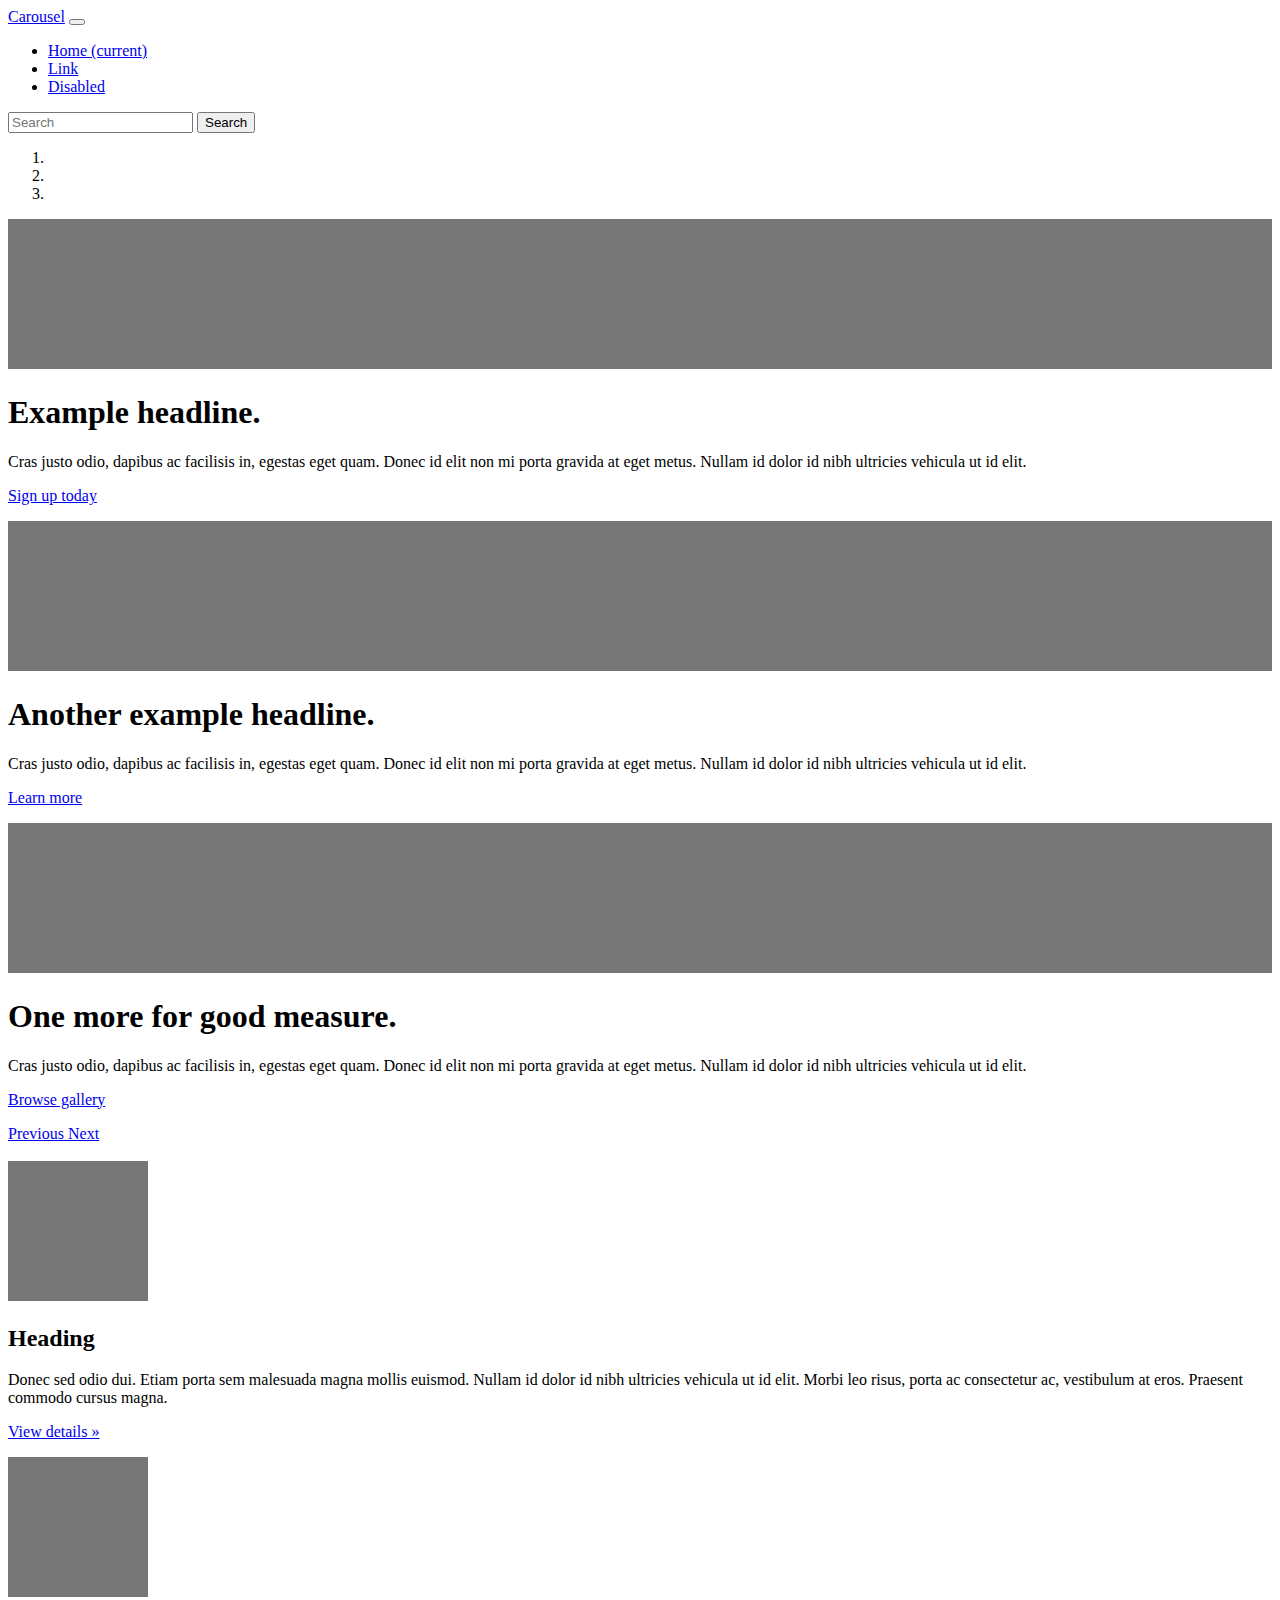
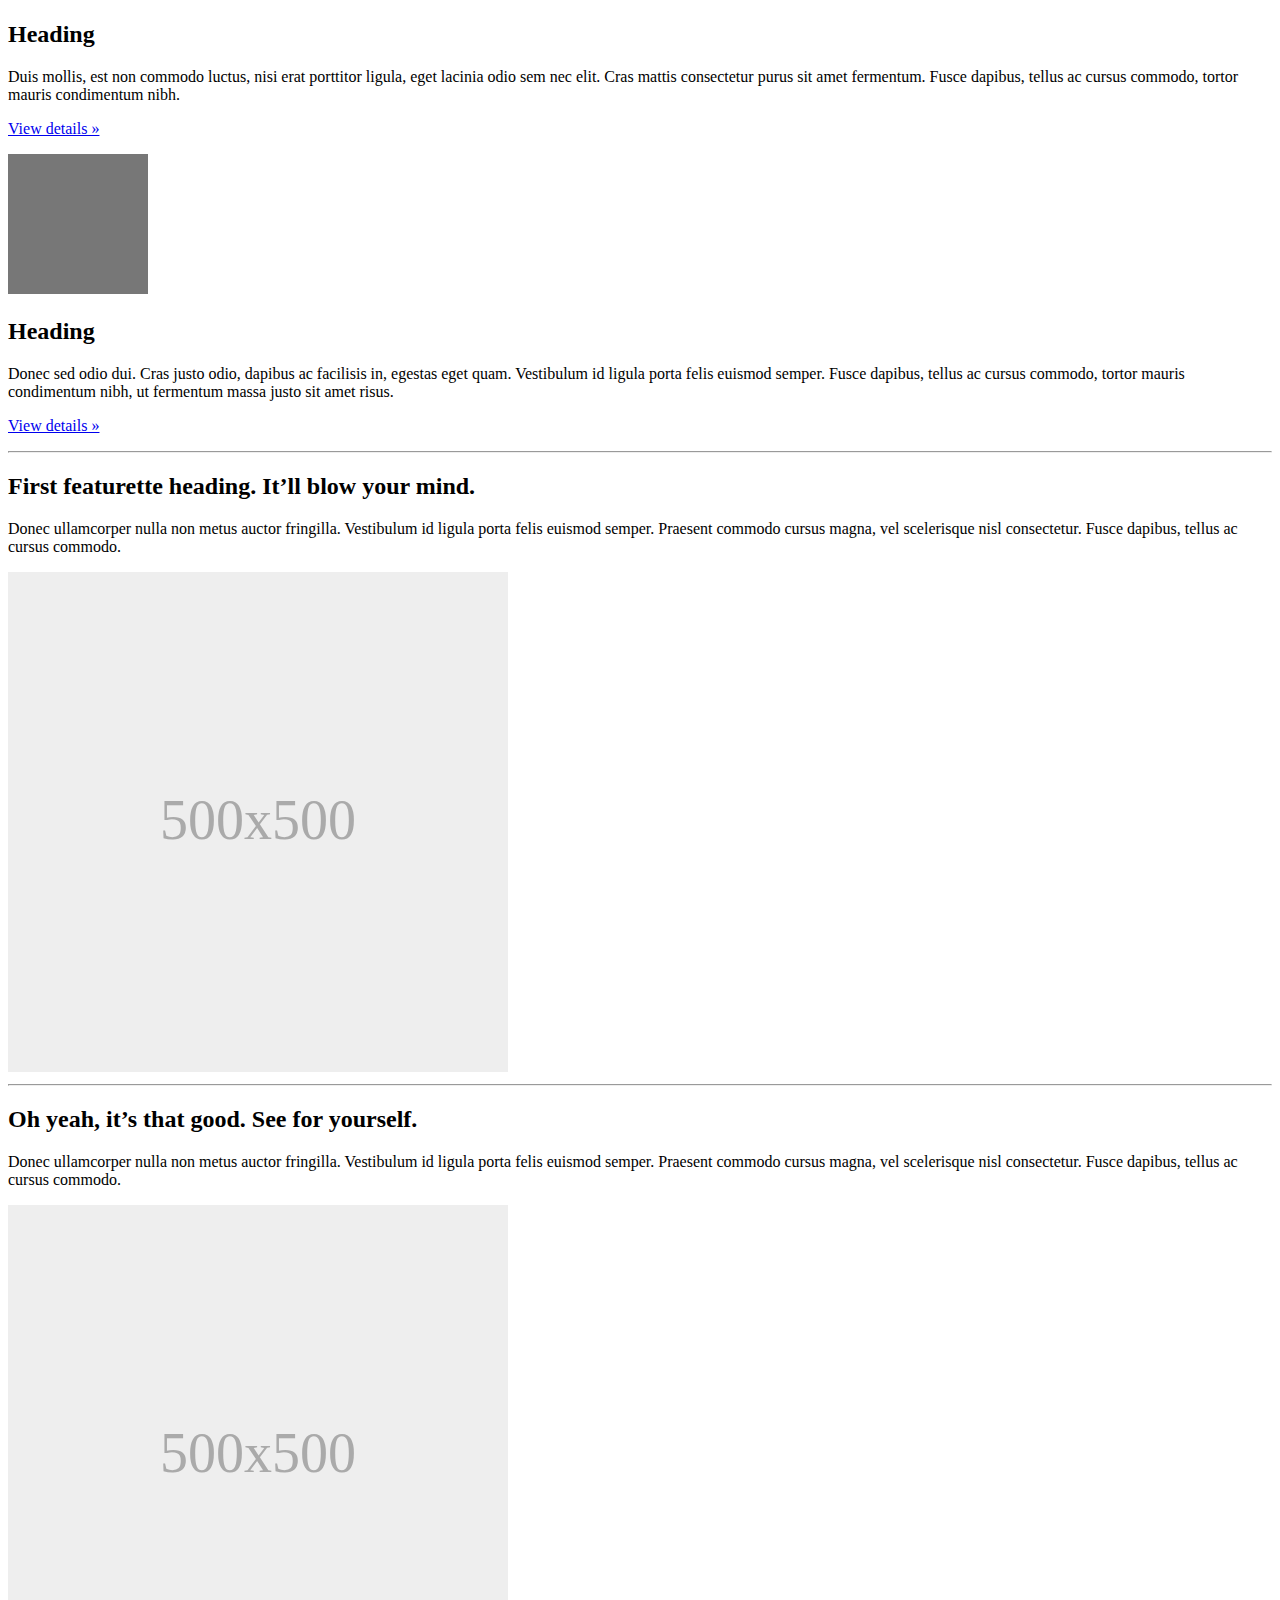
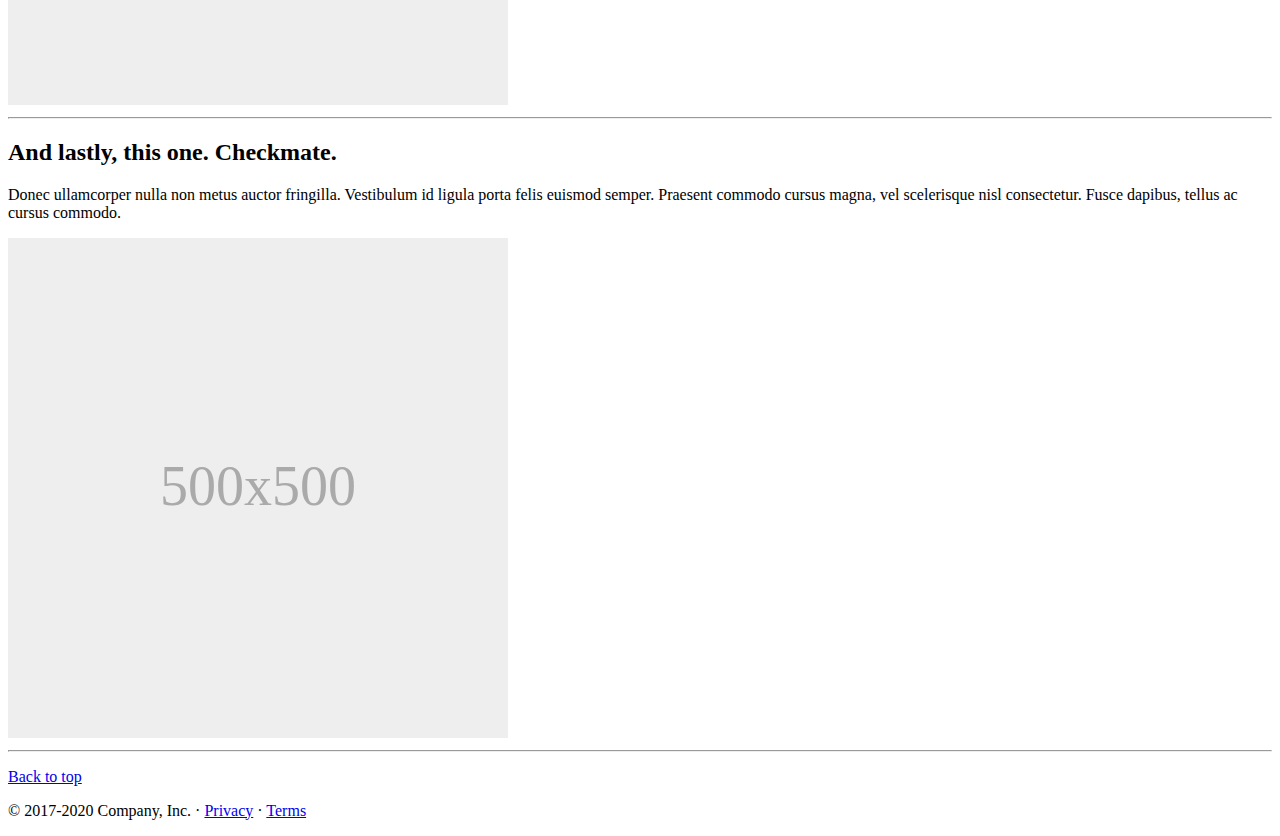
==== index.html @ bae59484 "Add files via upload" ====
<!doctype html>
<html lang="en">
  <head>
    <meta charset="utf-8">
    <meta name="viewport" content="width=device-width, initial-scale=1, shrink-to-fit=no">
    <meta name="description" content="">
    <meta name="author" content="Mark Otto, Jacob Thornton, and Bootstrap contributors">
    <meta name="generator" content="Jekyll v4.0.1">
    <title>Carousel Template · Bootstrap</title>

    <link rel="canonical" href="https://getbootstrap.com/docs/4.5/examples/carousel/">

    <!-- Bootstrap core CSS -->
<link href="/css/bootstrap.min.css" rel="stylesheet" integrity="sha384-9aIt2nRpC12Uk9gS9baDl411NQApFmC26EwAOH8WgZl5MYYxFfc+NcPb1dKGj7Sk" crossorigin="anonymous">

    <!-- Favicons -->
<link rel="apple-touch-icon" href="/docs/4.5/assets/img/favicons/apple-touch-icon.png" sizes="180x180">
<link rel="icon" href="/docs/4.5/assets/img/favicons/favicon-32x32.png" sizes="32x32" type="image/png">
<link rel="icon" href="/docs/4.5/assets/img/favicons/favicon-16x16.png" sizes="16x16" type="image/png">
<link rel="manifest" href="/docs/4.5/assets/img/favicons/manifest.json">
<link rel="mask-icon" href="/docs/4.5/assets/img/favicons/safari-pinned-tab.svg" color="#563d7c">
<link rel="icon" href="/docs/4.5/assets/img/favicons/favicon.ico">
<meta name="msapplication-config" content="/docs/4.5/assets/img/favicons/browserconfig.xml">
<meta name="theme-color" content="#563d7c">


    <style>
      .bd-placeholder-img {
        font-size: 1.125rem;
        text-anchor: middle;
        -webkit-user-select: none;
        -moz-user-select: none;
        -ms-user-select: none;
        user-select: none;
      }

      @media (min-width: 768px) {
        .bd-placeholder-img-lg {
          font-size: 3.5rem;
        }
      }
    </style>
    <!-- Custom styles for this template -->
    <link href="/css/carousel.css" rel="stylesheet">
    <link rel="stylesheet" href="/css/estilos.css">
  </head>
  <body>
    <header>
  <nav class="navbar navbar-expand-md navbar-dark fixed-top bg-dark">
    <a class="navbar-brand" href="#">Carousel</a>
    <button class="navbar-toggler" type="button" data-toggle="collapse" data-target="#navbarCollapse" aria-controls="navbarCollapse" aria-expanded="false" aria-label="Toggle navigation">
      <span class="navbar-toggler-icon"></span>
    </button>
    <div class="collapse navbar-collapse" id="navbarCollapse">
      <ul class="navbar-nav mr-auto">
        <li class="nav-item active">
          <a class="nav-link" href="#">Home <span class="sr-only">(current)</span></a>
        </li>
        <li class="nav-item">
          <a class="nav-link" href="#">Link</a>
        </li>
        <li class="nav-item">
          <a class="nav-link disabled" href="#" tabindex="-1" aria-disabled="true">Disabled</a>
        </li>
      </ul>
      <form class="form-inline mt-2 mt-md-0">
        <input class="form-control mr-sm-2" type="text" placeholder="Search" aria-label="Search">
        <button class="btn btn-outline-success my-2 my-sm-0" type="submit">Search</button>
      </form>
    </div>
  </nav>
</header>

<main role="main">

  <div id="myCarousel" class="carousel slide" data-ride="carousel">
    <ol class="carousel-indicators">
      <li data-target="#myCarousel" data-slide-to="0" class="active"></li>
      <li data-target="#myCarousel" data-slide-to="1"></li>
      <li data-target="#myCarousel" data-slide-to="2"></li>
    </ol>
    <div class="carousel-inner">
      <div class="carousel-item active">
        <svg class="bd-placeholder-img" width="100%" height="100%" xmlns="http://www.w3.org/2000/svg" preserveAspectRatio="xMidYMid slice" focusable="false" role="img"><rect width="100%" height="100%" fill="#777"/></svg>
        <div class="container">
          <div class="carousel-caption text-left">
            <h1>Example headline.</h1>
            <p>Cras justo odio, dapibus ac facilisis in, egestas eget quam. Donec id elit non mi porta gravida at eget metus. Nullam id dolor id nibh ultricies vehicula ut id elit.</p>
            <p><a class="btn btn-lg btn-primary" href="#" role="button">Sign up today</a></p>
          </div>
        </div>
      </div>
      <div class="carousel-item">
        <svg class="bd-placeholder-img" width="100%" height="100%" xmlns="http://www.w3.org/2000/svg" preserveAspectRatio="xMidYMid slice" focusable="false" role="img"><rect width="100%" height="100%" fill="#777"/></svg>
        <div class="container">
          <div class="carousel-caption">
            <h1>Another example headline.</h1>
            <p>Cras justo odio, dapibus ac facilisis in, egestas eget quam. Donec id elit non mi porta gravida at eget metus. Nullam id dolor id nibh ultricies vehicula ut id elit.</p>
            <p><a class="btn btn-lg btn-primary" href="#" role="button">Learn more</a></p>
          </div>
        </div>
      </div>
      <div class="carousel-item">
        <svg class="bd-placeholder-img" width="100%" height="100%" xmlns="http://www.w3.org/2000/svg" preserveAspectRatio="xMidYMid slice" focusable="false" role="img"><rect width="100%" height="100%" fill="#777"/></svg>
        <div class="container">
          <div class="carousel-caption text-right">
            <h1>One more for good measure.</h1>
            <p>Cras justo odio, dapibus ac facilisis in, egestas eget quam. Donec id elit non mi porta gravida at eget metus. Nullam id dolor id nibh ultricies vehicula ut id elit.</p>
            <p><a class="btn btn-lg btn-primary" href="#" role="button">Browse gallery</a></p>
          </div>
        </div>
      </div>
    </div>
    <a class="carousel-control-prev" href="#myCarousel" role="button" data-slide="prev">
      <span class="carousel-control-prev-icon" aria-hidden="true"></span>
      <span class="sr-only">Previous</span>
    </a>
    <a class="carousel-control-next" href="#myCarousel" role="button" data-slide="next">
      <span class="carousel-control-next-icon" aria-hidden="true"></span>
      <span class="sr-only">Next</span>
    </a>
  </div>


  <!-- Marketing messaging and featurettes
  ================================================== -->
  <!-- Wrap the rest of the page in another container to center all the content. -->
<div class="row">
    <div class="col-md-12">
        <img src="/img/Asturias_-_Mapa_municipal.svg.png" alt="" class="mapa__centrar-mapa">
    </div>
</div>
  <div class="container marketing">

    <!-- Three columns of text below the carousel -->
    <div class="row">
      <div class="col-lg-4">
        <svg class="bd-placeholder-img rounded-circle" width="140" height="140" xmlns="http://www.w3.org/2000/svg" preserveAspectRatio="xMidYMid slice" focusable="false" role="img" aria-label="Placeholder: 140x140"><title>Placeholder</title><rect width="100%" height="100%" fill="#777"/><text x="50%" y="50%" fill="#777" dy=".3em">140x140</text></svg>
        <h2>Heading</h2>
        <p>Donec sed odio dui. Etiam porta sem malesuada magna mollis euismod. Nullam id dolor id nibh ultricies vehicula ut id elit. Morbi leo risus, porta ac consectetur ac, vestibulum at eros. Praesent commodo cursus magna.</p>
        <p><a class="btn btn-secondary" href="#" role="button">View details &raquo;</a></p>
      </div><!-- /.col-lg-4 -->
      <div class="col-lg-4">
        <svg class="bd-placeholder-img rounded-circle" width="140" height="140" xmlns="http://www.w3.org/2000/svg" preserveAspectRatio="xMidYMid slice" focusable="false" role="img" aria-label="Placeholder: 140x140"><title>Placeholder</title><rect width="100%" height="100%" fill="#777"/><text x="50%" y="50%" fill="#777" dy=".3em">140x140</text></svg>
        <h2>Heading</h2>
        <p>Duis mollis, est non commodo luctus, nisi erat porttitor ligula, eget lacinia odio sem nec elit. Cras mattis consectetur purus sit amet fermentum. Fusce dapibus, tellus ac cursus commodo, tortor mauris condimentum nibh.</p>
        <p><a class="btn btn-secondary" href="#" role="button">View details &raquo;</a></p>
      </div><!-- /.col-lg-4 -->
      <div class="col-lg-4">
        <svg class="bd-placeholder-img rounded-circle" width="140" height="140" xmlns="http://www.w3.org/2000/svg" preserveAspectRatio="xMidYMid slice" focusable="false" role="img" aria-label="Placeholder: 140x140"><title>Placeholder</title><rect width="100%" height="100%" fill="#777"/><text x="50%" y="50%" fill="#777" dy=".3em">140x140</text></svg>
        <h2>Heading</h2>
        <p>Donec sed odio dui. Cras justo odio, dapibus ac facilisis in, egestas eget quam. Vestibulum id ligula porta felis euismod semper. Fusce dapibus, tellus ac cursus commodo, tortor mauris condimentum nibh, ut fermentum massa justo sit amet risus.</p>
        <p><a class="btn btn-secondary" href="#" role="button">View details &raquo;</a></p>
      </div><!-- /.col-lg-4 -->
    </div><!-- /.row -->


    <!-- START THE FEATURETTES -->

    <hr class="featurette-divider">

    <div class="row featurette">
      <div class="col-md-7">
        <h2 class="featurette-heading">First featurette heading. <span class="text-muted">It’ll blow your mind.</span></h2>
        <p class="lead">Donec ullamcorper nulla non metus auctor fringilla. Vestibulum id ligula porta felis euismod semper. Praesent commodo cursus magna, vel scelerisque nisl consectetur. Fusce dapibus, tellus ac cursus commodo.</p>
      </div>
      <div class="col-md-5">
        <svg class="bd-placeholder-img bd-placeholder-img-lg featurette-image img-fluid mx-auto" width="500" height="500" xmlns="http://www.w3.org/2000/svg" preserveAspectRatio="xMidYMid slice" focusable="false" role="img" aria-label="Placeholder: 500x500"><title>Placeholder</title><rect width="100%" height="100%" fill="#eee"/><text x="50%" y="50%" fill="#aaa" dy=".3em">500x500</text></svg>
      </div>
    </div>

    <hr class="featurette-divider">

    <div class="row featurette">
      <div class="col-md-7 order-md-2">
        <h2 class="featurette-heading">Oh yeah, it’s that good. <span class="text-muted">See for yourself.</span></h2>
        <p class="lead">Donec ullamcorper nulla non metus auctor fringilla. Vestibulum id ligula porta felis euismod semper. Praesent commodo cursus magna, vel scelerisque nisl consectetur. Fusce dapibus, tellus ac cursus commodo.</p>
      </div>
      <div class="col-md-5 order-md-1">
        <svg class="bd-placeholder-img bd-placeholder-img-lg featurette-image img-fluid mx-auto" width="500" height="500" xmlns="http://www.w3.org/2000/svg" preserveAspectRatio="xMidYMid slice" focusable="false" role="img" aria-label="Placeholder: 500x500"><title>Placeholder</title><rect width="100%" height="100%" fill="#eee"/><text x="50%" y="50%" fill="#aaa" dy=".3em">500x500</text></svg>
      </div>
    </div>

    <hr class="featurette-divider">

    <div class="row featurette">
      <div class="col-md-7">
        <h2 class="featurette-heading">And lastly, this one. <span class="text-muted">Checkmate.</span></h2>
        <p class="lead">Donec ullamcorper nulla non metus auctor fringilla. Vestibulum id ligula porta felis euismod semper. Praesent commodo cursus magna, vel scelerisque nisl consectetur. Fusce dapibus, tellus ac cursus commodo.</p>
      </div>
      <div class="col-md-5">
        <svg class="bd-placeholder-img bd-placeholder-img-lg featurette-image img-fluid mx-auto" width="500" height="500" xmlns="http://www.w3.org/2000/svg" preserveAspectRatio="xMidYMid slice" focusable="false" role="img" aria-label="Placeholder: 500x500"><title>Placeholder</title><rect width="100%" height="100%" fill="#eee"/><text x="50%" y="50%" fill="#aaa" dy=".3em">500x500</text></svg>
      </div>
    </div>

    <hr class="featurette-divider">

    <!-- /END THE FEATURETTES -->

  </div><!-- /.container -->


  <!-- FOOTER -->
  <footer class="container">
    <p class="float-right"><a href="#">Back to top</a></p>
    <p>&copy; 2017-2020 Company, Inc. &middot; <a href="#">Privacy</a> &middot; <a href="#">Terms</a></p>
  </footer>
</main>
<script src="/js/jquery-3.5.1.slim.min.js" integrity="sha384-DfXdz2htPH0lsSSs5nCTpuj/zy4C+OGpamoFVy38MVBnE+IbbVYUew+OrCXaRkfj" crossorigin="anonymous"></script>
      <script>window.jQuery || document.write('<script src="/js/jquery-3.5.1.slim.min.js"><\/script>')</script><script src="/js/bootstrap.bundle.min.js" integrity="sha384-1CmrxMRARb6aLqgBO7yyAxTOQE2AKb9GfXnEo760AUcUmFx3ibVJJAzGytlQcNXd" crossorigin="anonymous"></script></body>
</html>
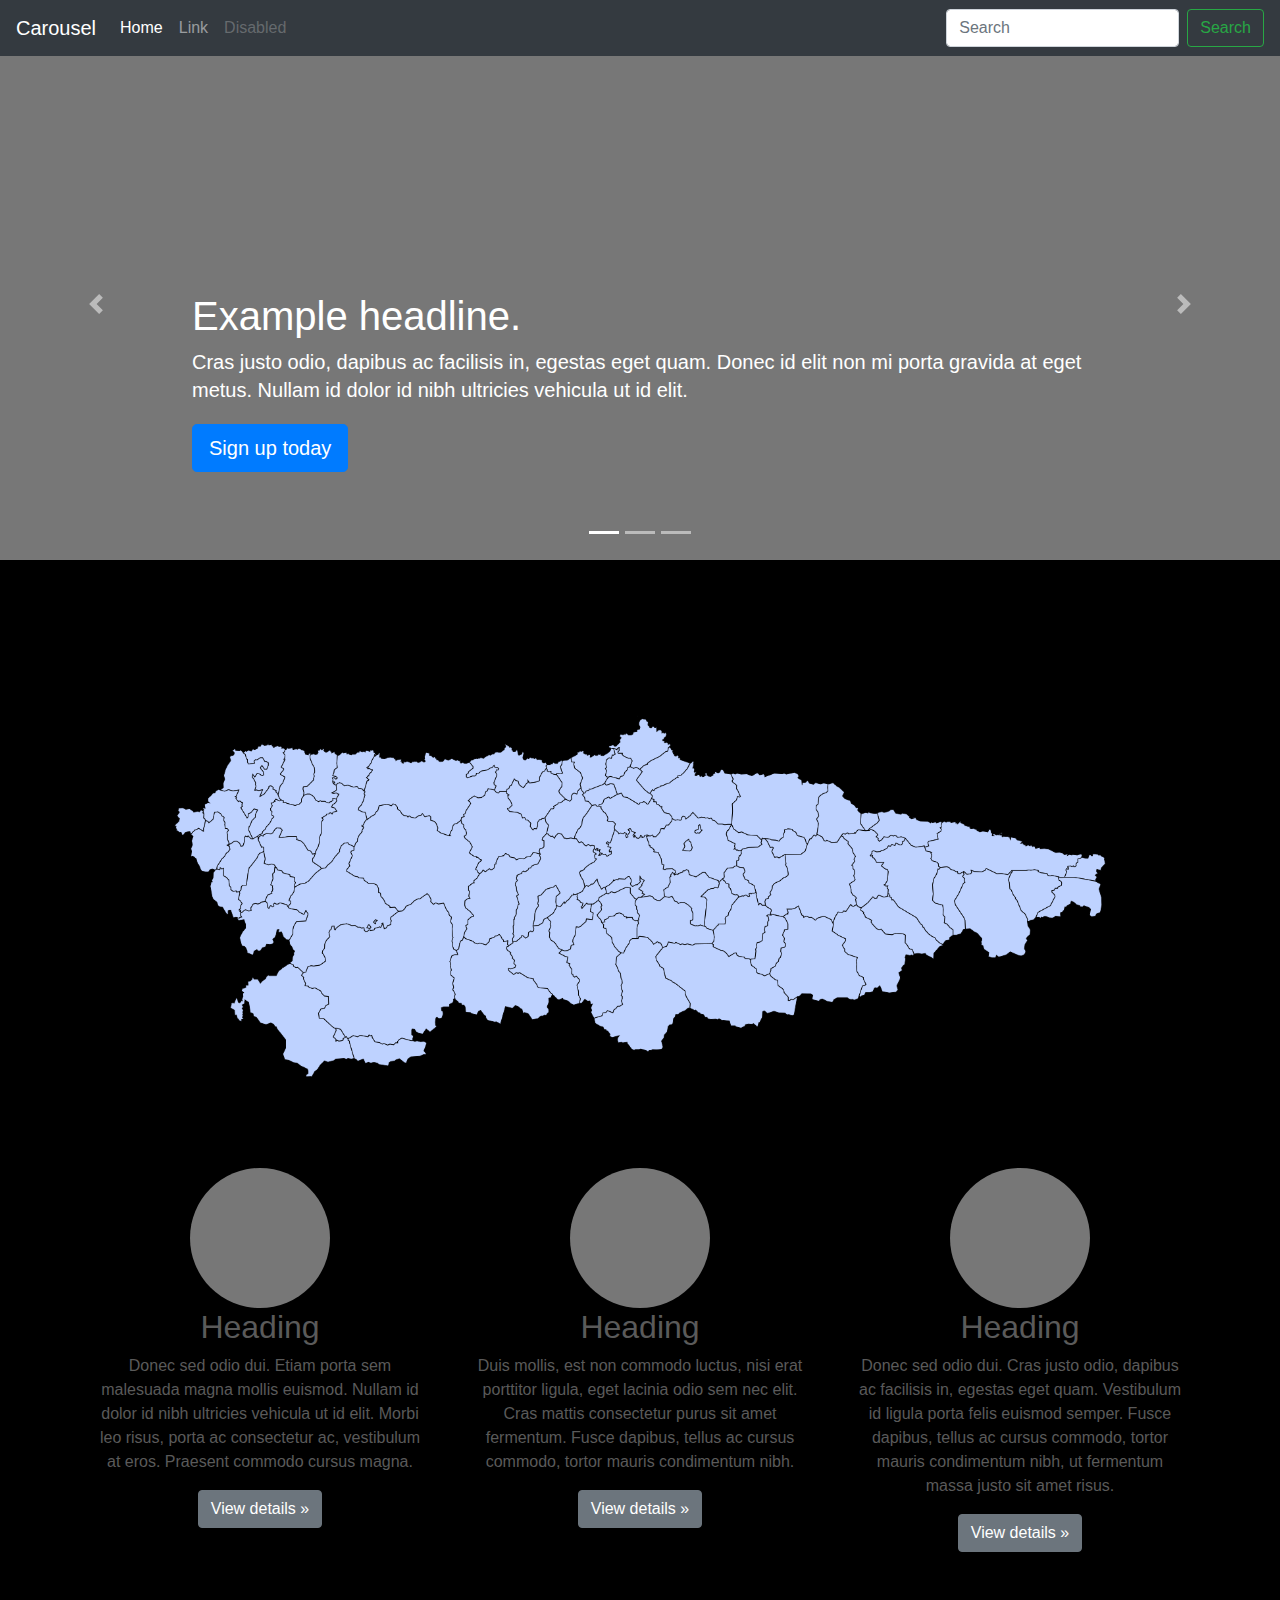
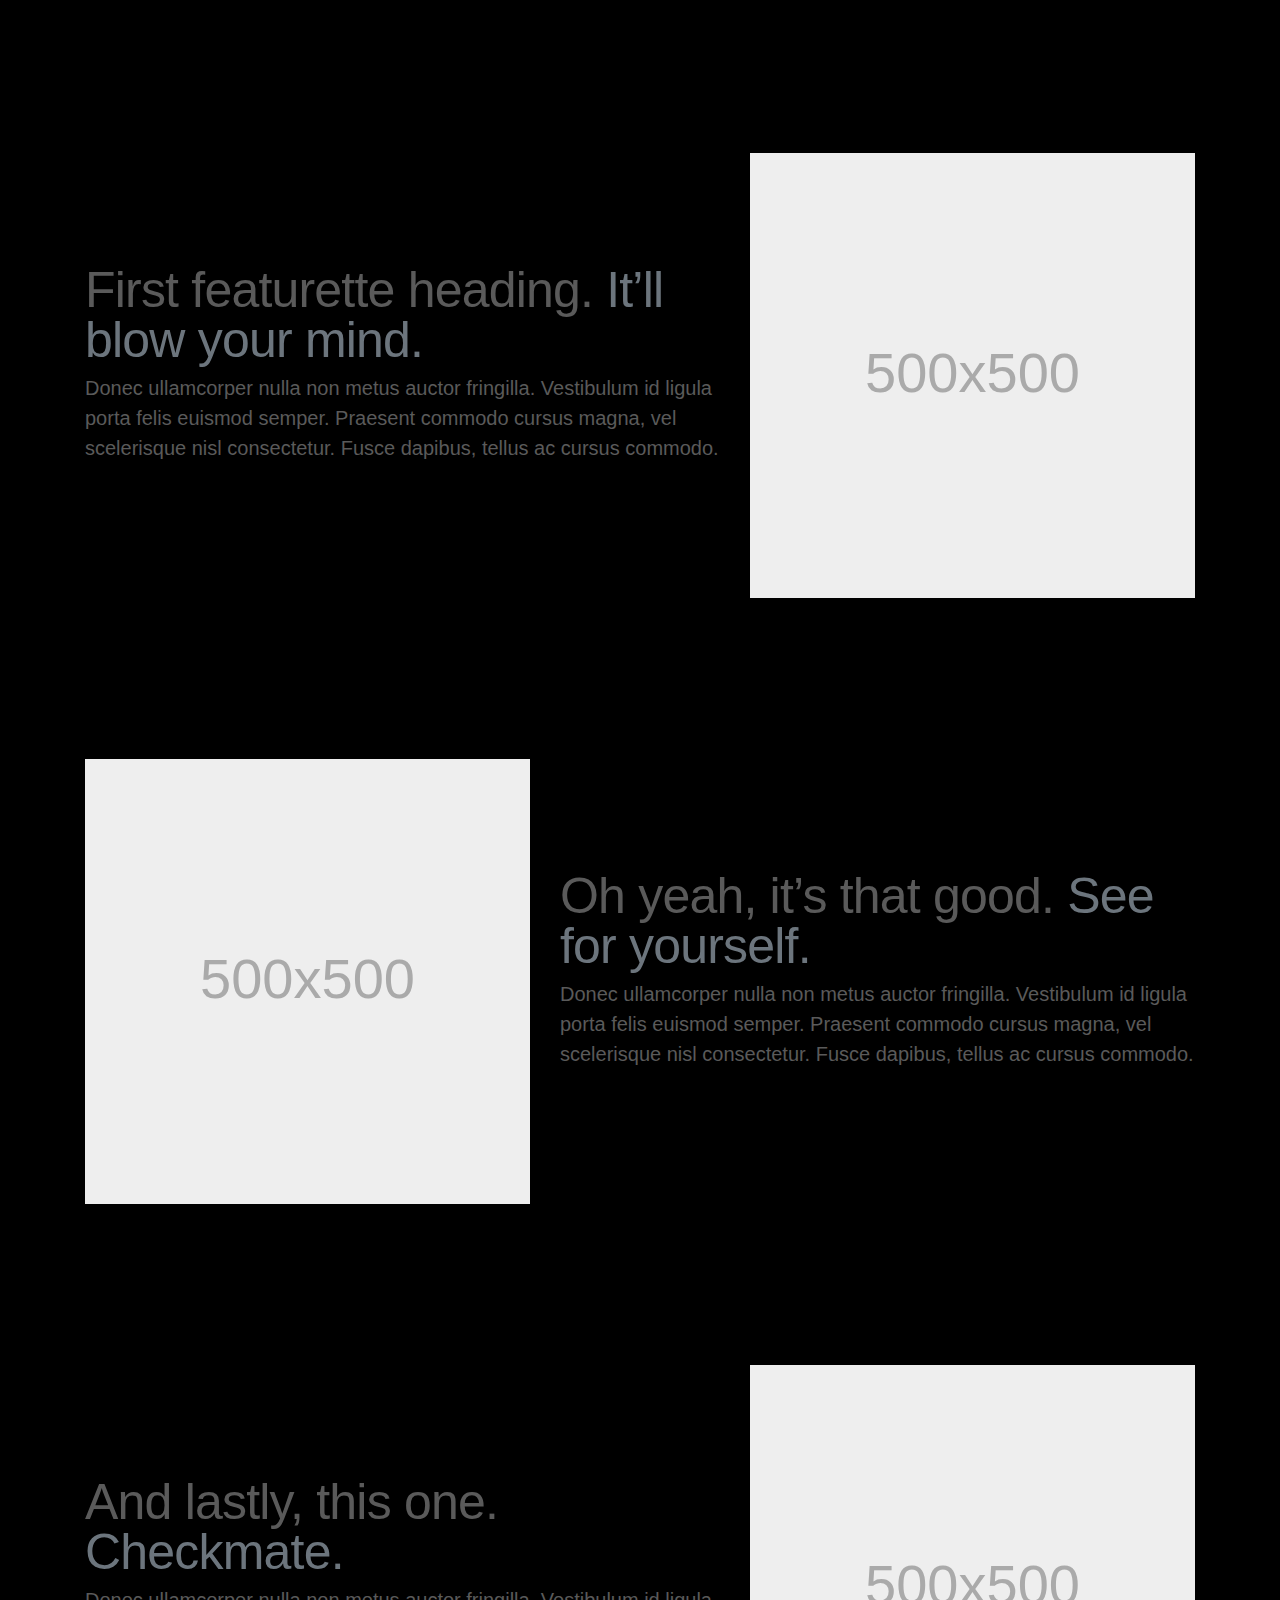
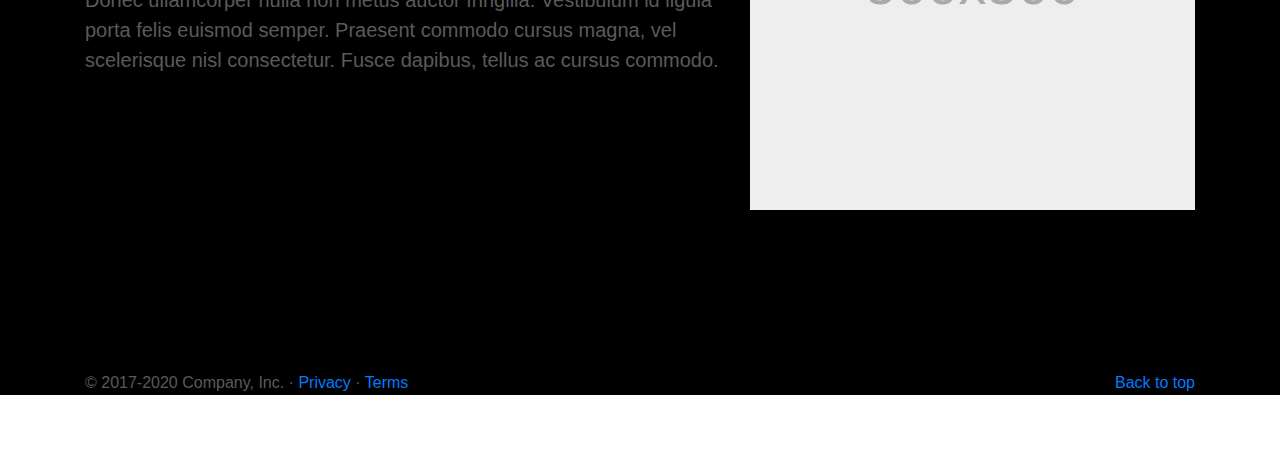
==== commit c22e4fdf: "Add files via upload" ====
--- a/index.html
+++ b/index.html
@@ -128,7 +128,7 @@
   <!-- Wrap the rest of the page in another container to center all the content. -->
 <div class="row">
     <div class="col-md-12">
-        <img src="/img/Asturias_-_Mapa_municipal.svg.png" alt="" class="mapa__centrar-mapa">
+        <img src="/img/Asturias_-_Mapa_municipal.svg.png" alt="" class="mapa__centrar-mapa" height=544px width=1024px>
     </div>
 </div>
   <div class="container marketing">
--- a/css/carousel.css
+++ b/css/carousel.css
@@ -0,0 +1,90 @@
+/* GLOBAL STYLES
+-------------------------------------------------- */
+/* Padding below the footer and lighter body text */
+
+body {
+  padding-top: 3rem;
+  padding-bottom: 3rem;
+  color: #5a5a5a;
+}
+
+
+/* CUSTOMIZE THE CAROUSEL
+-------------------------------------------------- */
+
+/* Carousel base class */
+.carousel {
+  margin-bottom: 4rem;
+}
+/* Since positioning the image, we need to help out the caption */
+.carousel-caption {
+  bottom: 3rem;
+  z-index: 10;
+}
+
+/* Declare heights because of positioning of img element */
+.carousel-item {
+  height: 32rem;
+}
+.carousel-item > img {
+  position: absolute;
+  top: 0;
+  left: 0;
+  min-width: 100%;
+  height: 32rem;
+}
+
+
+/* MARKETING CONTENT
+-------------------------------------------------- */
+
+/* Center align the text within the three columns below the carousel */
+.marketing .col-lg-4 {
+  margin-bottom: 1.5rem;
+  text-align: center;
+}
+.marketing h2 {
+  font-weight: 400;
+}
+.marketing .col-lg-4 p {
+  margin-right: .75rem;
+  margin-left: .75rem;
+}
+
+
+/* Featurettes
+------------------------- */
+
+.featurette-divider {
+  margin: 5rem 0; /* Space out the Bootstrap <hr> more */
+}
+
+/* Thin out the marketing headings */
+.featurette-heading {
+  font-weight: 300;
+  line-height: 1;
+  letter-spacing: -.05rem;
+}
+
+
+/* RESPONSIVE CSS
+-------------------------------------------------- */
+
+@media (min-width: 40em) {
+  /* Bump up size of carousel content */
+  .carousel-caption p {
+    margin-bottom: 1.25rem;
+    font-size: 1.25rem;
+    line-height: 1.4;
+  }
+
+  .featurette-heading {
+    font-size: 50px;
+  }
+}
+
+@media (min-width: 62em) {
+  .featurette-heading {
+    margin-top: 7rem;
+  }
+}--- a/css/estilos.css
+++ b/css/estilos.css
@@ -0,0 +1,23 @@
+.mapa__centrar-mapa {
+    margin: 0 auto;
+    display: block;
+}
+
+.login__form {
+    display: flex;
+    flex-direction: column;
+    width: 100%;
+    height: 100vh;
+    -ms-align-items: center;
+    align-items: center;
+    justify-content: center;
+   
+}
+
+.login__form-items {
+    margin-top: 12px;
+}
+
+main {
+    background: #000;
+}